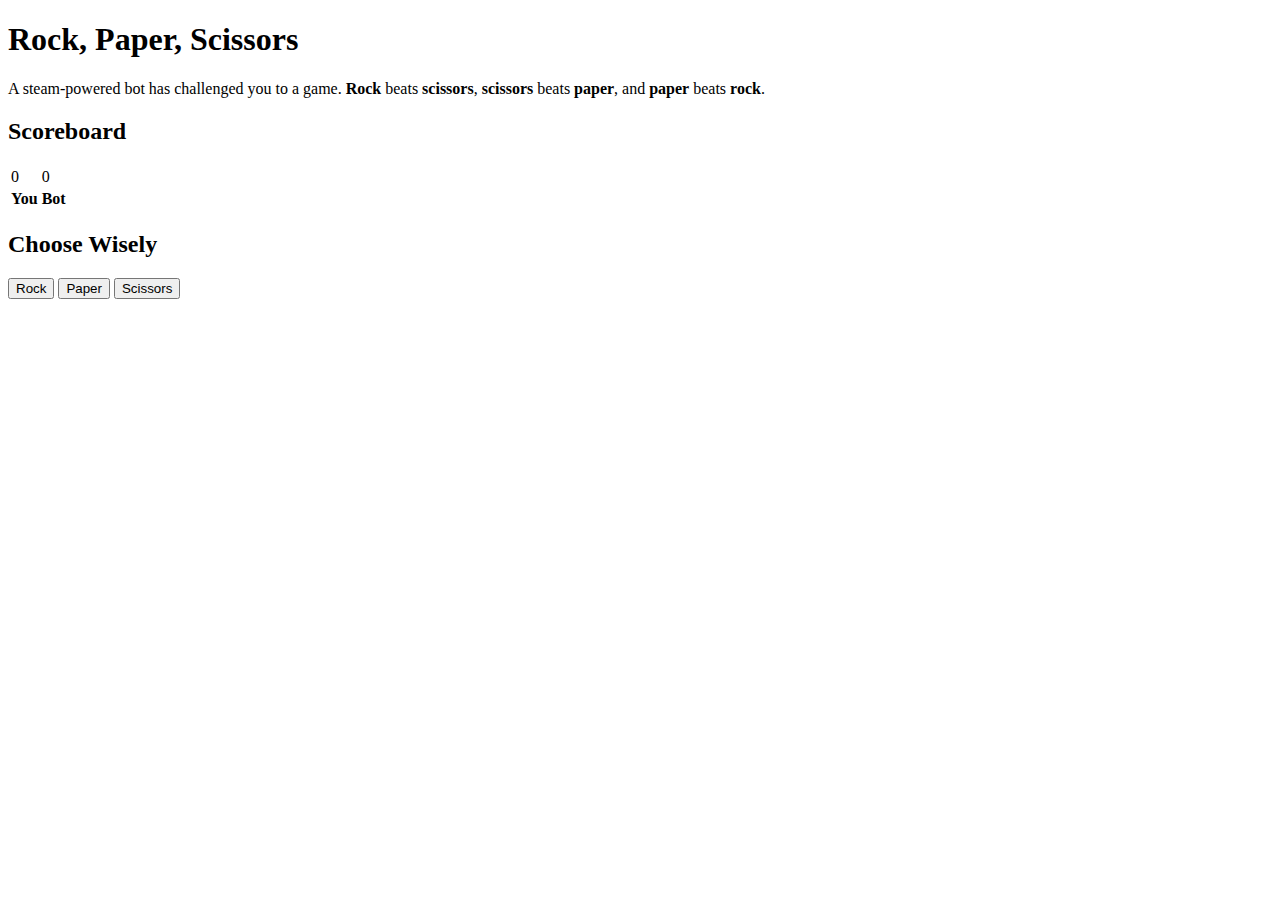
==== game/index.html @ 77247c9f "Create index.html" ====
<!DOCTYPE html>
<html>
<head>
    <meta charset="UTF-8">
    <title>Rock, Paper, Scissors</title>
    <script src="http://ajax.googleapis.com/ajax/libs/jquery/1.11.3/jquery.min.js"></script>
  
    <link rel="stylesheet" type="text/css" href="style.css">
    <link href='https://fonts.googleapis.com/css?family=Montserrat' rel='stylesheet' type='text/css'>
</head>
<body>

  <div class="content_container">
      <h1 id="name">Rock, Paper, Scissors</h1>
      <p>A steam-powered bot has challenged you to a game. <strong>Rock</strong> beats <strong>scissors</strong>, <strong>scissors</strong> beats <strong>paper</strong>, and <strong>paper</strong> beats <strong>rock</strong>.</p>

<div class="scoreboard">
    <h2>Scoreboard</h2>
    <table>
      <tbody>
        <tr>
          <td id="humanScore">0</td>
          <td id="computerScore">0</td>
      </tr>
  </tbody>
  <tfoot>
    <tr>
      <th>You</th>
      <th>Bot</th>
  </tr>
</tfoot>
</table>
</div>



<h2>Choose Wisely</h2>


<button id="rock" value="rock">Rock</button>
<button id="paper" value="paper">Paper</button>
<button id="scissors" value="scissors">Scissors</button>

<div id="user_choice"></div>
<div id="computer_choice"></div>
<div id="result"></div>
<div id="popup"></div>
<div id="status"></div>
<script src="application.js">
</script>
</div>
</body>
</html>
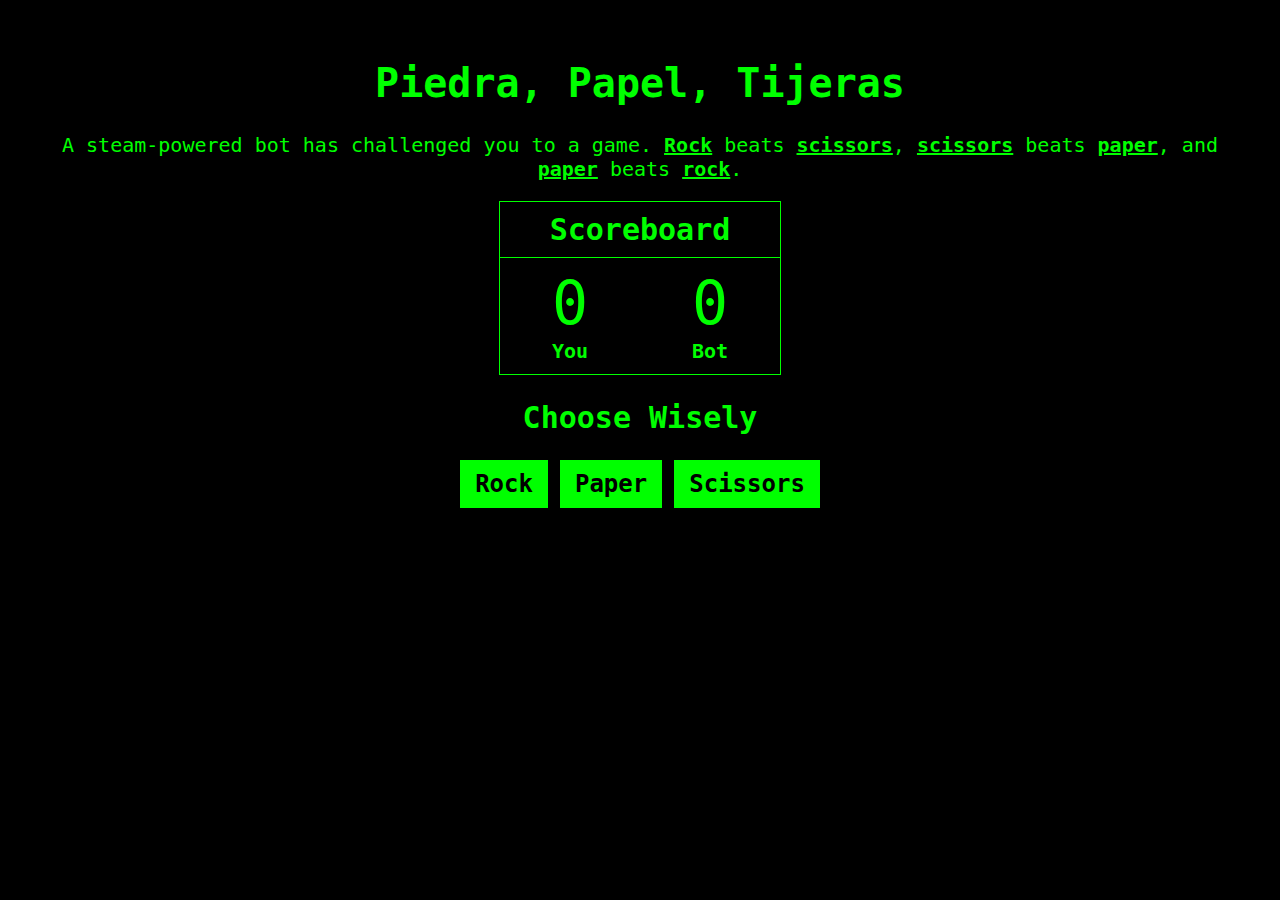
==== commit a0701fc6: "Update index.html" ====
--- a/game/index.html
+++ b/game/index.html
@@ -2,7 +2,7 @@
 <html>
 <head>
     <meta charset="UTF-8">
-    <title>Rock, Paper, Scissors</title>
+    <title>Piedra, Papel, Tijeras</title>
     <script src="http://ajax.googleapis.com/ajax/libs/jquery/1.11.3/jquery.min.js"></script>
   
     <link rel="stylesheet" type="text/css" href="style.css">
@@ -11,7 +11,7 @@
 <body>
 
   <div class="content_container">
-      <h1 id="name">Rock, Paper, Scissors</h1>
+      <h1 id="name">Piedra, Papel, Tijeras</h1>
       <p>A steam-powered bot has challenged you to a game. <strong>Rock</strong> beats <strong>scissors</strong>, <strong>scissors</strong> beats <strong>paper</strong>, and <strong>paper</strong> beats <strong>rock</strong>.</p>
 
 <div class="scoreboard">
--- a/game/style.css
+++ b/game/style.css
@@ -0,0 +1,86 @@
+body {
+  font-family: monospace;
+  font-size: 20px;
+  text-align: center;
+  background: black;
+  color: lime;
+  margin: 3em;
+}
+
+
+strong {
+  text-decoration: underline;
+}
+
+button {
+  background: lime;
+  color: black;
+  border: none;
+  padding: 10px 15px;
+  font-size: 1.2em;
+  font-family: monospace;
+  font-weight: bold;
+}
+button:active {
+  background: green;
+}
+
+.clicked {
+  background:blue;
+}
+
+.scoreboard {
+  width: 14em;
+  margin: auto;
+  border: 1px solid lime;
+}
+.scoreboard h2 {
+  border-bottom: 1px solid lime;
+  margin: 0;
+  padding: 10px;
+}
+.scoreboard table {
+  margin: 10px auto;
+  width: 100%;
+  border-collapse: collapse;
+}
+.scoreboard th, .scoreboard td {
+  text-align: center;
+}
+.scoreboard td {
+  font-size: 3em;
+  padding: 0 20px;
+}
+
+#status {
+  margin-top: 20px;
+}
+
+.highlight {
+  color: yellow;
+  font-weight:bold;
+}
+
+#popup {
+    display:none; 
+    position:fixed;  
+    color:black;
+    left:15%;
+    top:35%;
+    padding:40px;
+    background:lime;  
+    z-index:10; 
+    
+}
+
+/*#tie {
+    display:none; 
+    position:fixed;  
+    color:black;
+    left:65%;
+    top:35%;
+    padding:40px;
+    background:yellow;  
+    z-index:11; 
+    
+}*/
